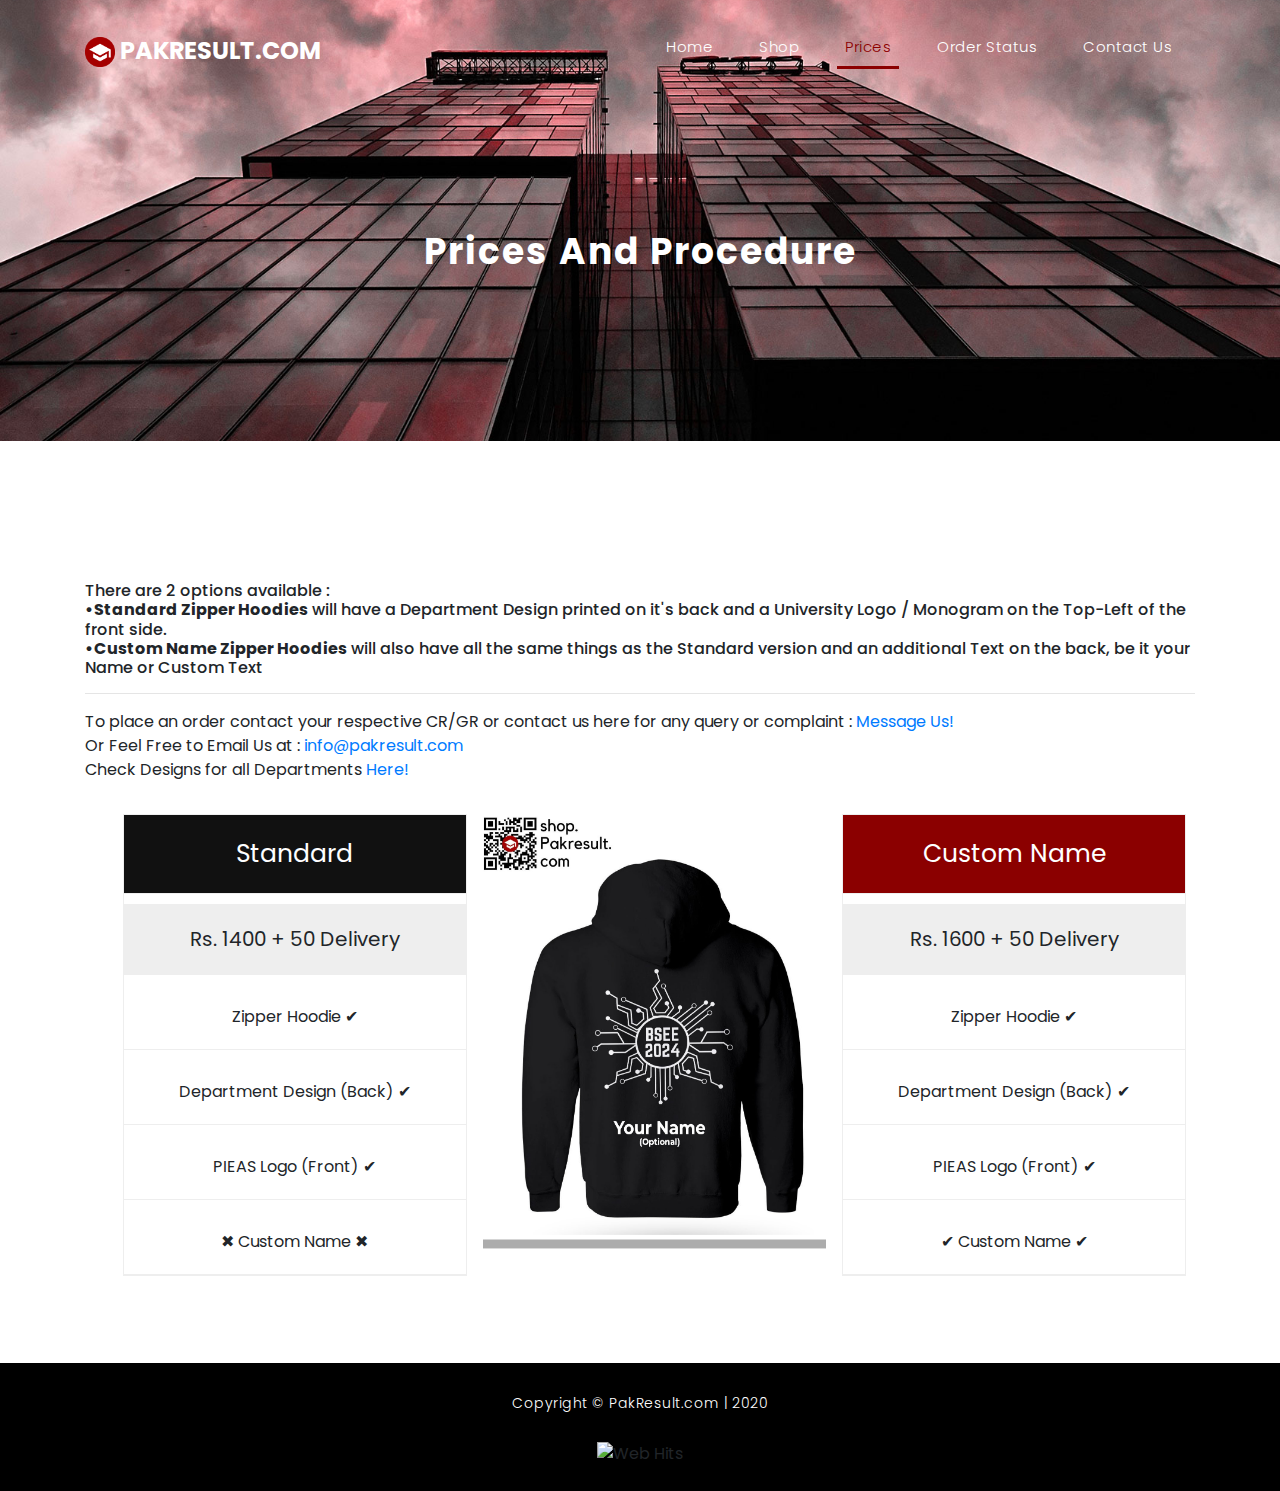
==== prices.html @ 7a1da639 "Added Prices" ====
<!DOCTYPE html>
<html lang="en">

  <head>

      <meta charset="utf-8">
      <meta name="viewport" content="width=device-width, initial-scale=1, shrink-to-fit=no">
      <meta name="description" content="">
      <meta name="author" content="PakResult">
      <meta name="url" content="http://shop.pakresult.com">
      <meta name="copyright" content="PakResult">
      <link href="https://fonts.googleapis.com/css?family=Poppins:100,200,300,400,500,600,700,800,900&display=swap" rel="stylesheet">

      <title>PakResult | Prices</title>
      <link rel="icon" href="assets/images/icon.png" style="width: 50%">
      <link href="vendor/bootstrap/css/bootstrap.min.css" rel="stylesheet">

    <link rel="stylesheet" href="assets/css/fontawesome.css">
    <link rel="stylesheet" href="assets/css/templatemo-finance-business.css">
    <link rel="stylesheet" href="assets/css/owl.css">

  </head>
<style>
* {
  box-sizing: border-box;
}

.columns {
  float: left;
  width: 33.3%;
  padding: 8px;
}

.price {
  list-style-type: none;
  border: 1px solid #eee;
  margin: 0;
  padding: 0;
  -webkit-transition: 0.3s;
  transition: 0.3s;
}

.price:hover {
  box-shadow: 0 8px 12px 0 rgba(0,0,0,0.2)
}

.price .header {
  background-color: #111;
  color: white;
  font-size: 25px;
}

.price li {
  border-bottom: 1px solid #eee;
  padding: 20px;
  text-align: center;
}

.price .grey {
  background-color: #eee;
  font-size: 20px;
}


@media only screen and (max-width: 600px) {
  .columns {
    width: 100%;
  }
}
</style>
  <body>

    <!-- ***** Preloader Start ***** -->
    <div id="preloader">
        <div class="jumper">
            <div></div>
            <div></div>
            <div></div>
        </div>
    </div>  
    <!-- ***** Preloader End ***** -->

    <header class="">
      <nav class="navbar navbar-expand-lg">
        <div class="container">
          <a class="navbar-brand" href="https://www.pakresult.com/home/"><h2 ><img src="assets/images/icon.png" width="30px"> PakResult.com</h2></a>
          <button class="navbar-toggler" type="button" data-toggle="collapse" data-target="#navbarResponsive" aria-controls="navbarResponsive" aria-expanded="false" aria-label="Toggle navigation">
            <span class="navbar-toggler-icon"></span>
          </button>
          <div class="collapse navbar-collapse" id="navbarResponsive">
            <ul class="navbar-nav ml-auto">
              <li class="nav-item">
                <a class="nav-link" href="https://www.pakresult.com/home/">Home
                </a>
              </li>
              <li class="nav-item">
                <a class="nav-link" href="https://shop.pakresult.com">Shop</a>
              </li>
              <li class="nav-item active">
                <a class="nav-link" href="https://shop.pakresult.com/prices/">Prices
                  <span class="sr-only">(current)</span></a>
              </li>
              <li class="nav-item">
                <a class="nav-link" href="https://shop.pakresult.com/status">Order Status</a>
              </li>
              <li class="nav-item">
                <a class="nav-link" href="https://www.pakresult.com/contact/">Contact Us</a>
              </li>
            </ul>
          </div>
        </div>
      </nav>
    </header>

    <!-- Page Content -->
    <div class="page-heading header-text">
      <div class="container">
        <div class="row">
          <div class="col-md-12">
            <h1>Prices And Procedure</h1>
            <span></span>
          </div>
        </div>
      </div>
    </div>

    <div class="single-services">
      <div class="container">
        <div class="row" id="tabs">
          <div class="col-md-12"><h6>There are 2 options available : <br><b>&#8226;Standard Zipper Hoodies</b> will have a Department Design printed on it's back and a University Logo / Monogram on the Top-Left of the front side.<br><b>&#8226;Custom Name Zipper Hoodies</b> will also have all the same things as the Standard version and an additional Text on the back, be it your Name or Custom Text<hr></h6>To place an order contact your respective CR/GR or contact us here for any query or complaint : <a href="https://www.pakresult.com/contact/">Message Us!<br></a> Or Feel Free to Email Us at : <a href="mailto:info@pakresult.com">info@pakresult.com</a><br>Check Designs for all Departments <a href="https://shop.pakresult.com">Here!</a><br><br>
            <section class='tabs-content'>
              <div class="columns">
  <ul class="price">
    <li class="header">Standard</li>
    <li class="grey">Rs. 1400 + 50 Delivery</li>
    <li>Zipper Hoodie &#10004;</li>
    <li>Department Design (Back) &#10004;</li>
    <li>PIEAS Logo (Front) &#10004;</li>
    <li>&#10006; Custom Name &#10006;</li>
  </ul>
</div>
                
                <div class="columns"><img src="assets/images/mockups/custom.jpg"></div>
                
<div class="columns">
  <ul class="price">
    <li class="header" style="background-color:darkred">Custom Name</li>
    <li class="grey">Rs. 1600 + 50 Delivery</li>
    <li>Zipper Hoodie &#10004;</li>
    <li>Department Design (Back) &#10004;</li>
    <li>PIEAS Logo (Front) &#10004;</li>
    <li>&#10004; Custom Name &#10004;</li>
  </ul>
</div>

            </section>
          </div>
        </div>
      </div>
    </div>
   <br>
   <br>
   <br>
    <div class="sub-footer">
      <div class="container">
        <div class="row">
          <div class="col-md-12">
            <p>Copyright &copy; PakResult.com | 2020 </p><br><a>
<img src="https://hitwebcounter.com/counter/counter.php?page=7692626&style=0009&nbdigits=4&type=page&initCount=100" title="Total Website Hits" Alt="Web Hits"   border="0" /></a>         
          </div>
        </div>
      </div>
    </div>

    <!-- Bootstrap core JavaScript -->
    <script src="vendor/jquery/jquery.min.js"></script>
    <script src="vendor/bootstrap/js/bootstrap.bundle.min.js"></script>

    <!-- Additional Scripts -->
    <script src="assets/js/custom.js"></script>
    <script src="assets/js/owl.js"></script>
    <script src="assets/js/slick.js"></script>
    <script src="assets/js/accordions.js"></script>

    <script language = "text/Javascript"> 
      cleared[0] = cleared[1] = cleared[2] = 0;
      function clearField(t){                 
      if(! cleared[t.id]){   
          cleared[t.id] = 1; 
          t.value='';        
          t.style.color='#fff';
          }
      }
    </script>

  </body>
</html>
---- assets/css/templatemo-finance-business.css ----
body {
  font-family: 'Poppins', sans-serif;
  overflow-x: hidden;
  text-rendering: optimizeLegibility;
  -webkit-font-smoothing: antialiased;
  -moz-osx-font-smoothing: grayscale;
}
p {
	margin-bottom: 0px;
	font-size: 14px;
	color: #666666;
	line-height: 30px;
}
a {
	text-decoration: none!important;
}
ul {
	padding: 0;
	margin: 0;
	list-style: none;
}

h1,h2,h3,h4,h5,h6 {
	margin: 0px;
}

a.filled-button {
	background-color: darkred;
	color: #fff;
	font-size: 13px;
	text-transform: uppercase;
	font-weight: 700;
	padding: 12px 30px;
	border-radius: 30px;
	display: inline-block;
	transition: all 0.3s;
}

a.filled-button:hover {
	background-color: #fff;
	color: darkred;
}

a.border-button {
	background-color: transparent;
	color: #fff;
	border: 2px solid #fff;
	font-size: 13px;
	text-transform: uppercase;
	font-weight: 700;
	padding: 10px 28px;
	border-radius: 30px;
	display: inline-block;
	transition: all 0.3s;
}

a.border-button:hover {
	background-color: #fff;
	color: darkred;
}

.section-heading {
	text-align: center;
	margin-bottom: 80px;
}

.section-heading h2 {
	font-size: 36px;
	font-weight: 600;
	color: #1e1e1e;
}

.section-heading em {
	font-style: normal;
	color: darkred;
}

.section-heading span {
	display: block;
	margin-top: 15px;
	text-transform: uppercase;
	font-size: 15px;
	color: #666;
	letter-spacing: 1px;
}

#preloader {
  overflow: hidden;
  background: darkred;
  left: 0;
  right: 0;
  top: 0;
  bottom: 0;
  position: fixed;
  z-index: 9999999;
  color: #fff;
}

#preloader .jumper {
  left: 0;
  top: 0;
  right: 0;
  bottom: 0;
  display: block;
  position: absolute;
  margin: auto;
  width: 50px;
  height: 50px;
}

#preloader .jumper > div {
  background-color: #fff;
  width: 10px;
  height: 10px;
  border-radius: 100%;
  -webkit-animation-fill-mode: both;
  animation-fill-mode: both;
  position: absolute;
  opacity: 0;
  width: 50px;
  height: 50px;
  -webkit-animation: jumper 0.5s 0s linear infinite;
  animation: jumper 0.5s 0s linear infinite;
}

#preloader .jumper > div:nth-child(2) {
  -webkit-animation-delay: 0.33333s;
  animation-delay: 0.33333s;
}

#preloader .jumper > div:nth-child(3) {
  -webkit-animation-delay: 0.66666s;
  animation-delay: 0.66666s;
}

@-webkit-keyframes jumper {
  0% {
    opacity: 0;
    -webkit-transform: scale(0);
    transform: scale(0);
  }
  5% {
    opacity: 1;
  }
  100% {
    -webkit-transform: scale(1);
    transform: scale(1);
    opacity: 0;
  }
}

@keyframes jumper {
  0% {
    opacity: 0;
    -webkit-transform: scale(0);
    transform: scale(0);
  }
  5% {
    opacity: 1;
  }
  100% {
    opacity: 0;
  }
}

/* Sub Header Style */

.sub-header {
	background-color: darkred;
	height: 46px;
	line-height: 46px;
}

.sub-header ul li {
	display: inline-block;
}

.sub-header ul.left-info li {
	border-left: 1px solid rgba(250,250,250,0.3);
	padding: 0px 20px;
}

.sub-header ul.left-info li:last-child {
	border-right: 1px solid rgba(250,250,250,0.3);
}

.sub-header ul.left-info li i {
	margin-right: 10px;
	font-size: 18px;
}

.sub-header ul.left-info li a {
	color: #fff;
	font-size: 14px;
	font-weight: 600;
}

.sub-header ul.right-icons {
	float: right;
}

.sub-header ul.right-icons li {
	margin-right: -4px;
	width: 46px;
	display: inline-block;
	text-align: center;
	border-right: 1px solid rgba(250,250,250,0.3);
}

.sub-header ul.right-icons li:first-child {
	border-left: 1px solid rgba(250,250,250,0.3);
}

.sub-header ul.right-icons li a {
	color: #fff;
	transition: all 0.3s;
}

.sub-header ul.right-icons li a:hover {
	opacity: 0.75;
}



/* Header Style */
header {
	position: absolute;
	z-index: 99999;
	width: 100%;
	background-color: transparent!important;
	height: 80px;
	-webkit-transition: all 0.3s ease-in-out 0s;
    -moz-transition: all 0.3s ease-in-out 0s;
    -o-transition: all 0.3s ease-in-out 0s;
    transition: all 0.3s ease-in-out 0s;
}
header .navbar {
	padding: 20px 0px;
}
.background-header .navbar {
	padding: 10px 0px;
}
.background-header {
	top: 0;
	position: fixed;
	background-color: #fff!important;
	box-shadow: 0px 1px 10px rgba(0,0,0,0.1);
}
.background-header .navbar-brand h2 {
	color: darkred!important;
}
.background-header .navbar-nav a.nav-link {
	color: #1e1e1e!important;
}
.background-header .navbar-nav .nav-link:hover,
.background-header .navbar-nav .active>.nav-link,
.background-header .navbar-nav .nav-link.active,
.background-header .navbar-nav .nav-link.show,
.background-header .navbar-nav .show>.nav-link {
	color: darkred!important;
}
.navbar .navbar-brand {
	float: 	left;
	margin-top: 12px;
	outline: none;
}
.navbar .navbar-brand h2 {
	color: #fff;
	text-transform: uppercase;
	font-size: 24px;
	font-weight: 700;
	-webkit-transition: all .3s ease 0s;
    -moz-transition: all .3s ease 0s;
    -o-transition: all .3s ease 0s;
    transition: all .3s ease 0s;
}
.navbar .navbar-brand h2 em {
	font-style: normal;
	font-size: 16px;
}
#navbarResponsive {
	z-index: 999;
}
.navbar-collapse {
	text-align: center;
}
.navbar .navbar-nav .nav-item {
	margin: 0px 15px;
}
.navbar .navbar-nav a.nav-link {
	text-transform: capitalize;
	font-size: 15px;
	font-weight: 300;
	letter-spacing: 0.5px;
	color: #fff;
	transition: all 0.5s;
	margin-top: 5px;
}
.navbar .navbar-nav .nav-link:hover,
.navbar .navbar-nav .active>.nav-link,
.navbar .navbar-nav .nav-link.active,
.navbar .navbar-nav .nav-link.show,
.navbar .navbar-nav .show>.nav-link {
	color: darkred;
	border-bottom: 3px solid darkred;
}
.navbar .navbar-toggler-icon {
	background-image: none;
}
.navbar .navbar-toggler {
	border-color: #fff;
	background-color: #fff;	
	height: 36px;
	outline: none;
	border-radius: 0px;
	position: absolute;
	right: 30px;
	top: 20px;
}
.navbar .navbar-toggler-icon:after {
	content: '\f0c9';
	color: darkred;
	font-size: 18px;
	line-height: 26px;
	font-family: 'FontAwesome';
}



/* Banner Style */

.img-fill{
  width: 100%;
  display: block;
  overflow: hidden;
  position: relative;
  text-align: center
}

.img-fill img {
  min-height: 100%;
  min-width: 100%;
  position: relative;
  display: inline-block;
  max-width: none;
}

*,
*:before,
*:after {
  -webkit-box-sizing: border-box;
  box-sizing: border-box;
  -webkit-font-smoothing: antialiased;
  -moz-osx-font-smoothing: grayscale;
}

.Grid1k {
  padding: 0 15px;
  max-width: 1200px;
  margin: auto;
}

.blocks-box,
.slick-slider {
  margin: 0;
  padding: 0!important;
}

.slick-slide {
  float: left;
  padding: 0;
}

.Modern-Slider .item .img-fill {
	background-size: cover;
	background-position: center center;
	background-repeat: no-repeat;
	height:95vh;
}

.Modern-Slider .item-1 .img-fill {
	background-image: url(../images/back.jpg);
}

.Modern-Slider .item-2 .img-fill {
	background-image: url(../images/back2.jpg);
}

.Modern-Slider .item-3 .img-fill {
	background-image: url(../images/slide_03.jpg);
}

.Modern-Slider .NextArrow{
  position:absolute;
  top:50%;
  right:30px;
  border:0 none;
  background-color: transparent;
  text-align:center;
  font-size: 36px;
  font-family: 'FontAwesome';
  color:#FFF;
  z-index:5;
  outline: none;
  cursor: pointer;
}

.Modern-Slider .NextArrow:before{
  content:'\f105';
}

.Modern-Slider .PrevArrow {
  position:absolute;
  top:50%;
  left:30px;
  border:0 none;
  background-color: transparent;
  text-align:center;
  font-size: 36px;
  font-family: 'FontAwesome';
  color:#FFF;
  z-index:5;
  outline: none;
  cursor: pointer;
}

.Modern-Slider .PrevArrow:before{
  content:'\f104';
}

ul.slick-dots {
  display: none!important;
}

.Modern-Slider .text-content {
	text-align: left;
  	width: 75%;
  	position: absolute;
  	top: 50%;
  	left: 50%;
  	transform: translate(-50%, -50%);
}

.Modern-Slider .item h6 {
  margin-bottom: 15px;
  font-size: 22px;
  text-transform: uppercase;
  font-weight: 700;
  letter-spacing: 1px;
  color:darkred;
  animation:fadeOutRight 1s both;
}

.Modern-Slider .item h4 {
  margin-bottom: 30px;
  text-transform: uppercase;
  font-size: 44px;
  font-weight: 700;
  letter-spacing: 2.5px;
  color:#FFF;
  overflow:hidden;
  animation:fadeOutLeft 1s both;
}

.Modern-Slider .item p {
	max-width: 570px;
	color: #fff;
	font-size: 15px;
	font-weight: 400;
	line-height: 30px;
	margin-bottom: 40px;
}

.Modern-Slider .item a {
  margin: 0 5px;
}

.Modern-Slider .item.slick-active h6{
  animation:fadeInDown 1s both 1s;
}

.Modern-Slider .item.slick-active h4{
  animation:fadeInLeft 1s both 1.5s;
}

.Modern-Slider .item.slick-active{
  animation:Slick-FastSwipeIn 1s both;
}

.Modern-Slider .buttons {
  position: relative;
}

.Modern-Slider {background:#000;}


/* ==== Slick Slider Css Ruls === */
.slick-slider{position:relative;display:block;-webkit-user-select:none;-moz-user-select:none;-ms-user-select:none;user-select:none;-webkit-touch-callout:none;-khtml-user-select:none;-ms-touch-action:pan-y;touch-action:pan-y;-webkit-tap-highlight-color:transparent}
.slick-list{position:relative;display:block;overflow:hidden;margin:0;padding:0}
.slick-list:focus{outline:none}.slick-list.dragging{cursor:hand}
.slick-slider .slick-track,.slick-slider .slick-list{-webkit-transform:translate3d(0,0,0);-ms-transform:translate3d(0,0,0);transform:translate3d(0,0,0)}
.slick-track{position:relative;top:0;left:0;display:block}
.slick-track:before,.slick-track:after{display:table;content:''}.slick-track:after{clear:both}
.slick-loading .slick-track{visibility:hidden}
.slick-slide{display:none;float:left /* If RTL Make This Right */ ;height:100%;min-height:1px}
.slick-slide.dragging img{pointer-events:none}
.slick-initialized .slick-slide{display:block}
.slick-loading .slick-slide{visibility:hidden}
.slick-vertical .slick-slide{display:block;height:auto;border:1px solid transparent}




/* Request Form */

.request-form {
	background-color: darkred;
	padding: 40px 0px;
	color: #fff;
}

.request-form h4 {
	font-size: 22px;
	font-weight: 600;
}

.request-form span {
	font-size: 15px;
	font-weight: 400;
	display: inline-block;
	margin-top: 10px;
}

.request-form a.border-button {
	margin-top: 12px;
	float: right;
}




/* Services */

.services {
	margin-top: 140px;
}

.service-item img {
	width: 100%;
	overflow: hidden;
}

.service-item .down-content {
	background-color: #f7f7f7;
	padding: 30px;
}

.service-item .down-content h4 {
	font-size: 20px;
	font-weight: 700;
	letter-spacing: 0.25px;
	margin-bottom: 15px;
}

.service-item .down-content p {
	margin-bottom: 20px;
}



/* DarkBack */

.DarkBack {
	margin-top: 140px;
	background-image: url(../images/DarkBack.jpg);
	background-position: center center;
	background-repeat: no-repeat;
	background-size: cover;
	background-attachment: fixed;
	padding: 140px 0px;
	color: #fff;
}

.DarkBack span {
	text-transform: uppercase;
	font-size: 15px;
	color: #fff;
	letter-spacing: 1px;
	margin-bottom: 10px;
	display: block;
}

.DarkBack h2 {
	font-size: 36px;
	font-weight: 600;
	margin-bottom: 35px;
}

.DarkBack em {
	font-style: normal;
	color: darkred;
}

.DarkBack p {
	color: #fff;
	margin-bottom: 40px;
}

.DarkBack .left-content {
	margin-right: 45px;
}

.count-area-content {
	text-align: center;
	background-color: rgba(250,250,250,0.1);
	padding: 25px 30px 35px 30px;
	margin: 15px 0px;
}

.count-digit {
    margin: 5px 0px;
    color: darkred;
    font-weight: 700;
    font-size: 36px;
}
.count-title {
    font-size: 20px;
    font-weight: 600;
    color: #fff;
    letter-spacing: 0.5px;
}



/* More Info */

.more-info {
	margin-top: 140px;
}

.more-info .left-image img {
	width: 100%;
	overflow: hidden;
}

.more-info .more-info-content {
	background-color: #f7f7f7;
}

.about-info .more-info-content {
	background-color: transparent;
}

.about-info .right-content {
	padding: 0px!important;
	margin-right: 30px;
}

.more-info .right-content {
	padding: 45px 45px 45px 30px;
}

.more-info .right-content span {
	text-transform: uppercase;
	font-size: 15px;
	color: #666;
	letter-spacing: 1px;
	margin-bottom: 10px;
	display: block;
}

.more-info .right-content h2 {
	font-size: 36px;
	font-weight: 600;
	margin-bottom: 35px;
}

.more-info .right-content em {
	font-style: normal;
	color: darkred;
}

.more-info .right-content p {
	margin-bottom: 30px;
}


/* Testimonials Style */

.about-testimonials {
	margin-top: 0px!important;
}

.testimonials {
	margin-top: 140px;
	background-color: #f7f7f7;
	padding: 140px 0px;
}
.testimonial-item .inner-content {
	text-align: center;
	background-color: #fff;	
	padding: 30px;
	border-radius: 5px;
}
.testimonial-item p {
	font-size: 14px;
	font-weight: 400;
}
.testimonial-item h4 {
	font-size: 19px;
	font-weight: 700;
	color: #1e1e1e;
	letter-spacing: 0.5px;
	margin-bottom: 0px;
}
.testimonial-item span {
	display: inline-block;
	margin-top: 8px;
	font-weight: 600;
	font-size: 14px;
	color: darkred;
}
.testimonial-item img {
	max-width: 60px;
	border-radius: 50%;
	margin: 25px auto 0px auto;
}




/* Call Back Style */

.callback-services {
	border-top: 1px solid #eee;
	padding-top: 140px;
}

.contact-us {
	background-color: #f7f7f7;
	padding: 140px 0px;
}

.contact-us .contact-form {
	background-color: transparent!important;
	padding: 0!important;
}

.callback-form {
	margin-top: 140px;
}

.callback-form .contact-form {
	background-color: darkred;
	padding: 60px;
	border-radius: 5px;
	text-align: center;
}

.callback-form .contact-form input {
	border-radius: 20px;
	height: 40px;
	line-height: 40px;
	display: inline-block;
	padding: 0px 15px;
	color: #6a6a6a;
	font-size: 13px;
	text-transform: none;
	box-shadow: none;
	border: none;
	margin-bottom: 35px;
}

.callback-form .contact-form input:focus {
	outline: none;
	box-shadow: none;
	border: none;
}

.callback-form .contact-form textarea {
	border-radius: 20px;
	height: 120px;
	max-height: 200px;
	min-height: 120px;
	display: inline-block;
	padding: 15px;
	color: #6a6a6a;
	font-size: 13px;
	text-transform: none;
	box-shadow: none;
	border: none;
	margin-bottom: 35px;
}

.callback-form .contact-form textarea:focus {
	outline: none;
	box-shadow: none;
	border: none;
}

.callback-form .contact-form ::-webkit-input-placeholder { /* Edge */
  color: #aaa;
}
.callback-form .contact-form :-ms-input-placeholder { /* Internet Explorer 10-11 */
  color: #aaa;
}
.callback-form .contact-form ::placeholder {
  color: #aaa;
}

.callback-form .contact-form button.border-button {
	background-color: transparent;
	color: #fff;
	border: 2px solid #fff;
	font-size: 13px;
	text-transform: uppercase;
	font-weight: 700;
	padding: 10px 28px;
	border-radius: 30px;
	display: inline-block;
	transition: all 0.3s;
	outline: none;
	box-shadow: none;
	text-shadow: none;
	cursor: pointer;
}

.callback-form .contact-form button.border-button:hover {
	background-color: #fff;
	color: darkred;
}

.contact-us .contact-form button.filled-button {
	background-color: darkred;
	color: #fff;
	border: none;
	font-size: 13px;
	text-transform: uppercase;
	font-weight: 700;
	padding: 12px 30px;
	border-radius: 30px;
	display: inline-block;
	transition: all 0.3s;
	outline: none;
	box-shadow: none;
	text-shadow: none;
	cursor: pointer;
}

.contact-us .contact-form button.filled-button:hover {
	background-color: #fff;
	color: darkred;
}



/* Partners Style */

.contact-partners {
	margin-top: -8px!important;
}

.partners {
	margin-top: 140px;
	background-color: #f7f7f7;
	padding: 60px 0px;
}

.partners .owl-item {
	text-align: center;
	cursor: pointer;
}

.partners .partner-item img {
	max-width: 156px;
	margin: auto;
}



/* Footer Style */

footer {
	background-color: #232323;
	padding: 80px 0px;
	color: #fff;
}

footer h4 {
	color: #fff;
	font-size: 20px;
	font-weight: 600;
	letter-spacing: 0.25px;
	margin-bottom: 35px;
}
footer p {
	color: #fff;
}

footer ul.social-icons {
	margin-top: 25px;
}

footer ul.social-icons li {
	display: inline-block;
	margin-right: 5px;
}

footer ul.social-icons li:last-child {
	margin-right: 0px;
}

footer ul.social-icons li a {
	width: 34px;
	height: 34px;
	display: inline-block;
	line-height: 34px;
	text-align: center;
	background-color: #fff;
	color: #232323;
	border-radius: 50%;
	transition: all 0.3s;
}

footer ul.social-icons li a:hover {
	background-color: darkred;
}

footer ul.menu-list li {
	margin-bottom: 13px;
}

footer ul.menu-list li:last-child {
	margin-bottom: 0px;
}

footer ul.menu-list li a {
	font-size: 14px;
	color: #fff;
	transition: all 0.3s;
}

footer ul.menu-list li a:hover {
	color: darkred;
}

footer .contact-form input {
	border-radius: 20px;
	height: 40px;
	line-height: 40px;
	display: inline-block;
	padding: 0px 15px;
	color: #aaa!important;
	background-color: #343434;
	font-size: 13px;
	text-transform: none;
	box-shadow: none;
	border: none;
	margin-bottom: 15px;
}

footer .contact-form input:focus {
	outline: none;
	box-shadow: none;
	border: none;
	background-color: #343434;
}

footer .contact-form textarea {
	border-radius: 20px;
	height: 120px;
	max-height: 200px;
	min-height: 120px;
	display: inline-block;
	padding: 15px;
	color: #aaa!important;
	background-color: #343434;
	font-size: 13px;
	text-transform: none;
	box-shadow: none;
	border: none;
	margin-bottom: 15px;
}

footer .contact-form textarea:focus {
	outline: none;
	box-shadow: none;
	border: none;
	background-color: #343434;
}

footer .contact-form ::-webkit-input-placeholder { /* Edge */
  color: #aaa;
}
footer .contact-form :-ms-input-placeholder { /* Internet Explorer 10-11 */
  color: #aaa;
}
footer .contact-form ::placeholder {
  color: #aaa;
}

footer .contact-form button.filled-button {
	background-color: transparent;
	color: #fff;
	background-color: darkred;
	border: none;
	font-size: 13px;
	text-transform: uppercase;
	font-weight: 700;
	padding: 12px 30px;
	border-radius: 30px;
	display: inline-block;
	transition: all 0.3s;
	outline: none;
	box-shadow: none;
	text-shadow: none;
	cursor: pointer;
}

footer .contact-form button.filled-button:hover {
	background-color: #fff;
	color: darkred;
}



/* Sub-footer Style */

.sub-footer {
	background-color: black;
	text-align: center;
	padding: 25px 0px;
}

.sub-footer p {
	color: #fff;
	font-weight: 300;
	letter-spacing: 0.5px;
}

.sub-footer a {
	color: #fff;
}


.page-heading {
	text-align: center;
	background-image: url(../images/page-heading-bg.jpg);
	background-position: center center;
	background-repeat: no-repeat;
	background-size: cover;
	padding: 230px 0px 150px 0px;
	color: #fff;
}

.page-heading h1 {
	text-transform: capitalize;
	font-size: 36px;
	font-weight: 700;
	letter-spacing: 2px;
	margin-bottom: 18px;
}

.page-heading span {
	font-size: 15px;
	text-transform: uppercase;
	letter-spacing: 1px;
	color: #fff;
	display: block;
}


/* team */

.team {
	background-color: #f7f7f7;
	margin-top: 140px;
	margin-bottom: -140px;
	padding: 120px 0px;
}

.team-item img {
	width: 100%;
	overflow: hidden;
}

.team-item .down-content {
	background-color: #fff;
	padding: 30px;
}

.team-item .down-content h4 {
	font-size: 20px;
	font-weight: 700;
	letter-spacing: 0.25px;
	margin-bottom: 10px;
}

.team-item .down-content span {
	color: darkred;
	font-weight: 600;
	font-size: 14px;
	display: block;
	margin-bottom: 15px;
}

.team-item .down-content p {
	margin-bottom: 20px;
}


/* Single Service */

.single-services {
	margin-top: 140px;
}

#tabs ul {
  margin: 0;
  padding: 0;
}
#tabs ul li {
  margin-bottom: 10px;
  display: inline-block;
  width: 100%;
}
#tabs ul li:last-child {
  margin-bottom: 0px;
}
#tabs ul li a {
	text-transform: capitalize;
	width: 100%;
	padding: 30px 30px;
	display: inline-block;
	background-color: darkred;
  	font-size: 20px;
  	color: gray;
  	letter-spacing: 0.5px;
  	font-weight: 700;
  	transition: all 0.3s;
}
#tabs ul li a i {
	float: right;
	margin-top: 5px;
}
#tabs ul .ui-tabs-active span {
  background: #faf5b2;
  border: #faf5b2;
  line-height: 90px;
  border-bottom: none;
}
#tabs ul .ui-tabs-active a {
  color: #fff;
}
#tabs ul .ui-tabs-active span {
  color: #1e1e1e;
}
.tabs-content {
	margin-left: 30px;
  text-align: left;
  display: inline-block;
  transition: all 0.3s;
}
.tabs-content img {
	max-width: 100%;
	overflow: hidden;
}
.tabs-content h4 {
	font-size: 20px;
	font-weight: 700;
	letter-spacing: 0.25px;
	margin-bottom: 15px;
	margin-top: 30px;
}
.tabs-content p {
  font-size: 14px;
  color: #7a7a7a;
  margin-bottom: 0px;
}



/* Contact Information */

.contact-information {
	margin-top: 140px;
}

.contact-information .contact-item {
	padding: 60px 30px;
	background-color: #f7f7f7;
	text-align: center;
}

.contact-information .contact-item i {
	color: darkred;
	font-size: 48px;
	margin-bottom: 40px;
}

.contact-information .contact-item h4 {
	font-size: 20px;
	font-weight: 700;
	letter-spacing: 0.25px;
	margin-bottom: 15px;
}

.contact-information .contact-item p {
	margin-bottom: 20px;
}

.contact-information .contact-item a {
	font-weight: 600;
	color: darkred;
	font-size: 15px;
}




/* Responsive Style */
@media (max-width: 768px) {
	.sub-header {
		display: none;
	}
	.Modern-Slider .item h6 {
	  margin-bottom: 15px;
	  font-size: 18px;
	}
	.Modern-Slider .item h4 {
	  margin-bottom: 25px;
	  font-size: 28px;
	  line-height: 36px;
	  letter-spacing: 1px;
	}
	.Modern-Slider .item p {
		max-width: 570px;
		line-height: 25px;
		margin-bottom: 30px;
	}
	.Modern-Slider .NextArrow{
	  right:5px;
	}
	.Modern-Slider .PrevArrow {
	  left:5px;
	}
	.request-form {
		text-align: center;
	}
	.request-form a.border-button {
		float: none;
		margin-top: 30px;
	}
	.services .service-item {
		margin-bottom: 30px;
	}
	.DarkBack .left-content {
		margin-right: 0px;
		margin-bottom: 30px;
	}
	.more-info .right-content  {
		padding: 30px;
	}
	footer {
		padding: 80px 0px 20px 0px;
	}
	footer .footer-item {
		border-bottom: 1px solid #343434;
		margin-bottom: 30px;
		padding-bottom: 30px;
	}
	footer .last-item {
		border-bottom: none;
	}
	.about-info .right-content {
		margin-right: 0px;
		margin-bottom: 30px;
	}
	.team .team-item {
		margin-bottom: 30px;
	}
	.tabs-content {
		margin-left: 0px;
		margin-top: 30px;
	}
	.contact-item {
		margin-bottom: 30px;
	}
}

@media (max-width: 992px) {
	.navbar .navbar-brand {
		position: absolute;
		left: 30px;
		top: 10px;
	}
	.navbar .navbar-brand {
		width: auto;
	}
	.navbar:after {
		display: none;
	}
	#navbarResponsive {
	    z-index: 99999;
	    position: absolute;
	    top: 80px;
	    left: 0;
	    width: 100%;
	    text-align: center;
	    background-color: #fff;
	    box-shadow: 0px 10px 10px rgba(0,0,0,0.1);
	}
	.navbar .navbar-nav .nav-item {
		border-bottom: 1px solid #eee;
	}
	.navbar .navbar-nav .nav-item:last-child {
		border-bottom: none;
	}
	.navbar .navbar-nav a.nav-link {
		padding: 15px 0px;
		color: #1e1e1e!important;
	}
	.navbar .navbar-nav .nav-link:hover,
	.navbar .navbar-nav .active>.nav-link,
	.navbar .navbar-nav .nav-link.active,
	.navbar .navbar-nav .nav-link.show,
	.navbar .navbar-nav .show>.nav-link {
		color: darkred!important;
		border-bottom: none!important;
	}
}
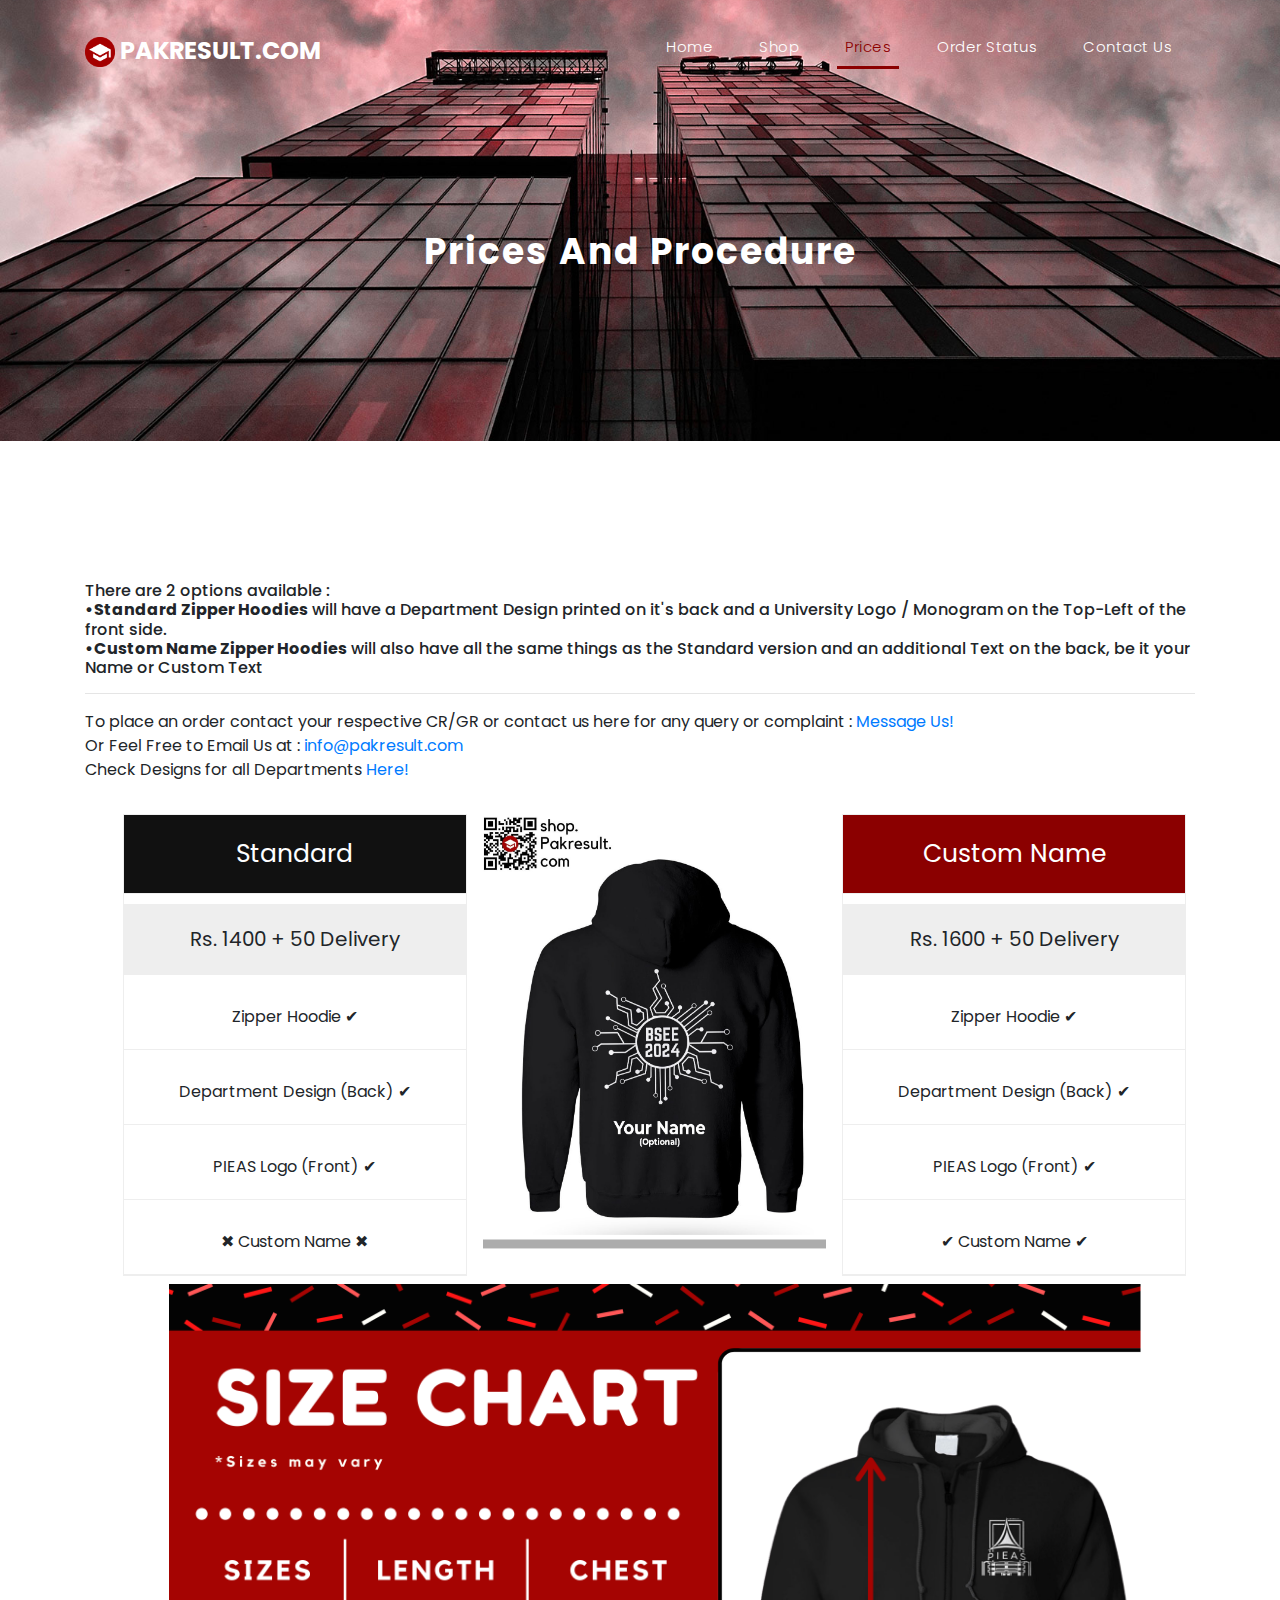
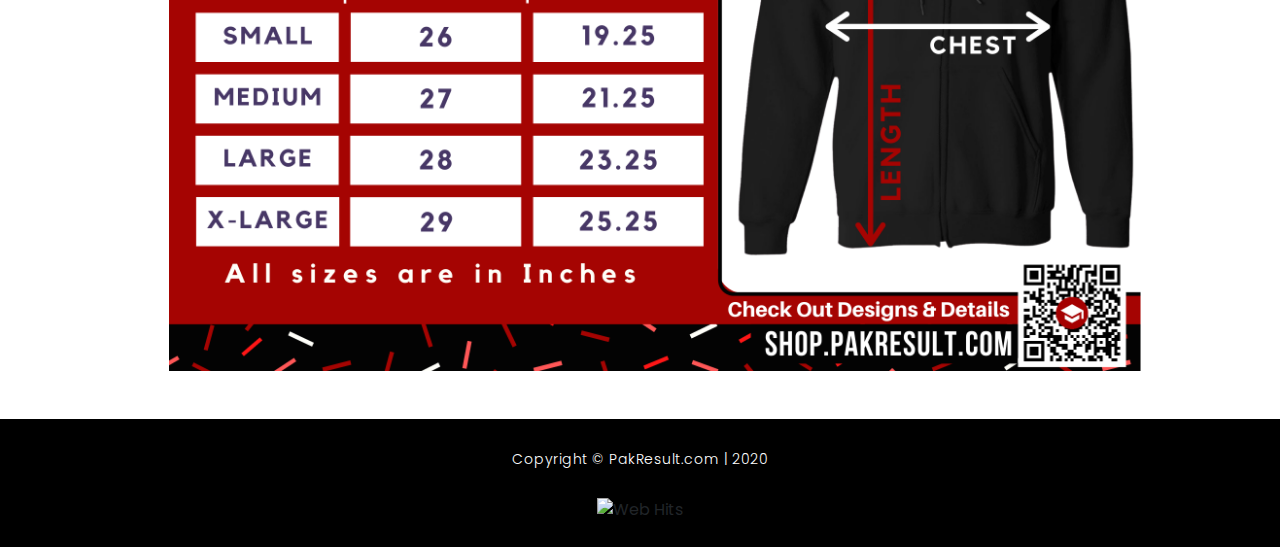
==== commit 50514ecb: "Added Size Chart" ====
--- a/prices.html
+++ b/prices.html
@@ -97,7 +97,7 @@
                 <a class="nav-link" href="https://shop.pakresult.com">Shop</a>
               </li>
               <li class="nav-item active">
-                <a class="nav-link" href="https://shop.pakresult.com/prices/">Prices
+                <a class="nav-link" href="https://shop.pakresult.com/prices">Prices
                   <span class="sr-only">(current)</span></a>
               </li>
               <li class="nav-item">
@@ -151,14 +151,13 @@
     <li>PIEAS Logo (Front) &#10004;</li>
     <li>&#10004; Custom Name &#10004;</li>
   </ul>
-</div>
-
+</div><br>
+                <div style="text-align: center"><img src="assets/images/mockups/SizeChart.png" width="90%"></div>
             </section>
           </div>
         </div>
       </div>
     </div>
-   <br>
    <br>
    <br>
     <div class="sub-footer">
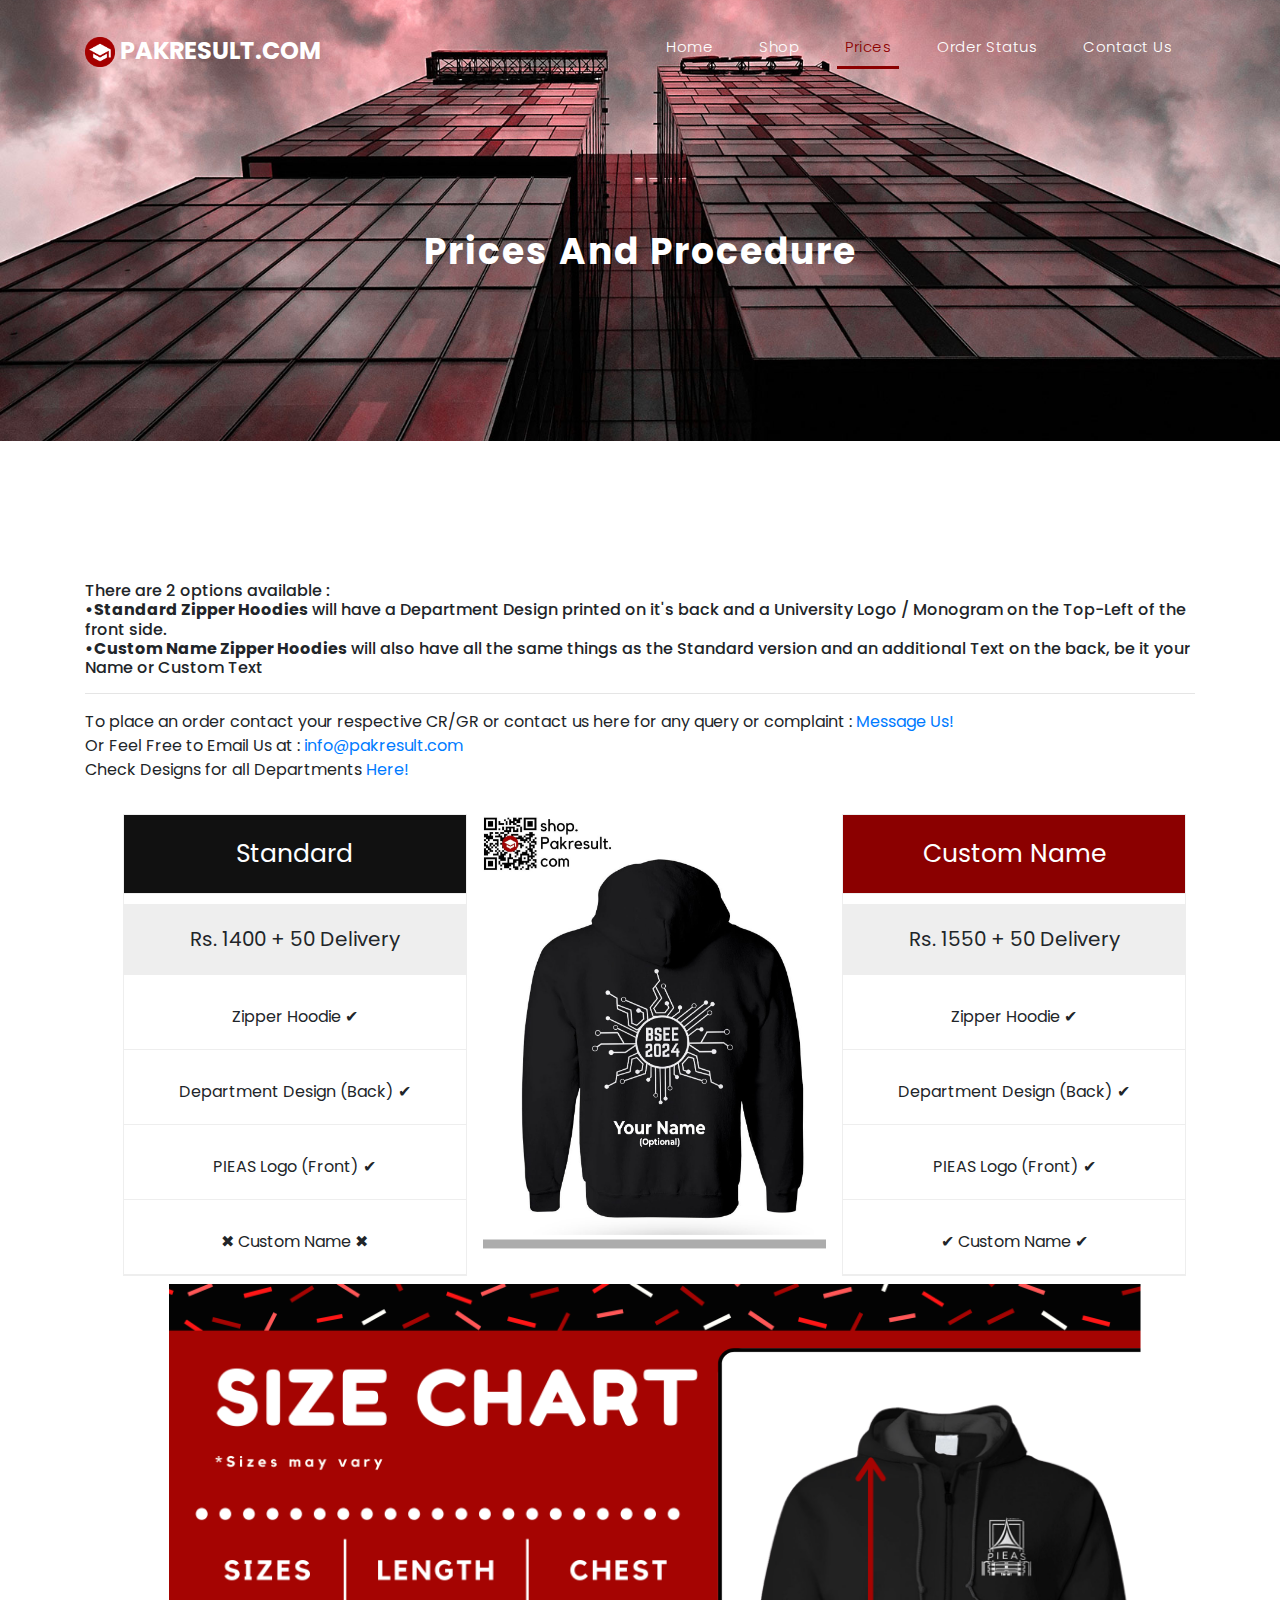
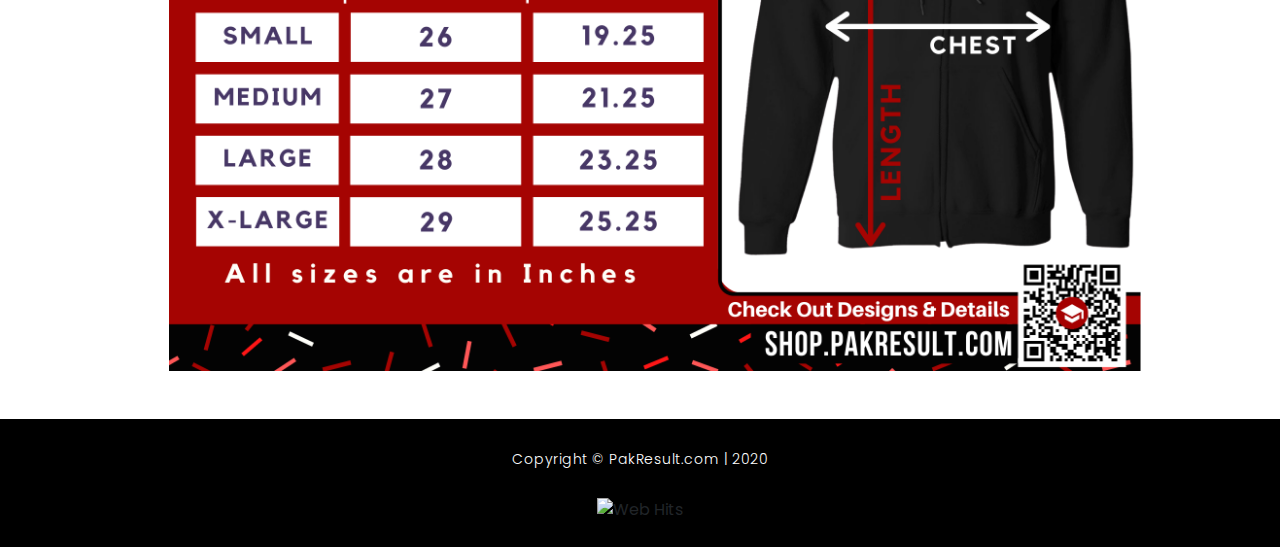
==== commit f35dc0ff: "Update prices.html" ====
--- a/prices.html
+++ b/prices.html
@@ -145,7 +145,7 @@
 <div class="columns">
   <ul class="price">
     <li class="header" style="background-color:darkred">Custom Name</li>
-    <li class="grey">Rs. 1600 + 50 Delivery</li>
+    <li class="grey">Rs. 1550 + 50 Delivery</li>
     <li>Zipper Hoodie &#10004;</li>
     <li>Department Design (Back) &#10004;</li>
     <li>PIEAS Logo (Front) &#10004;</li>
